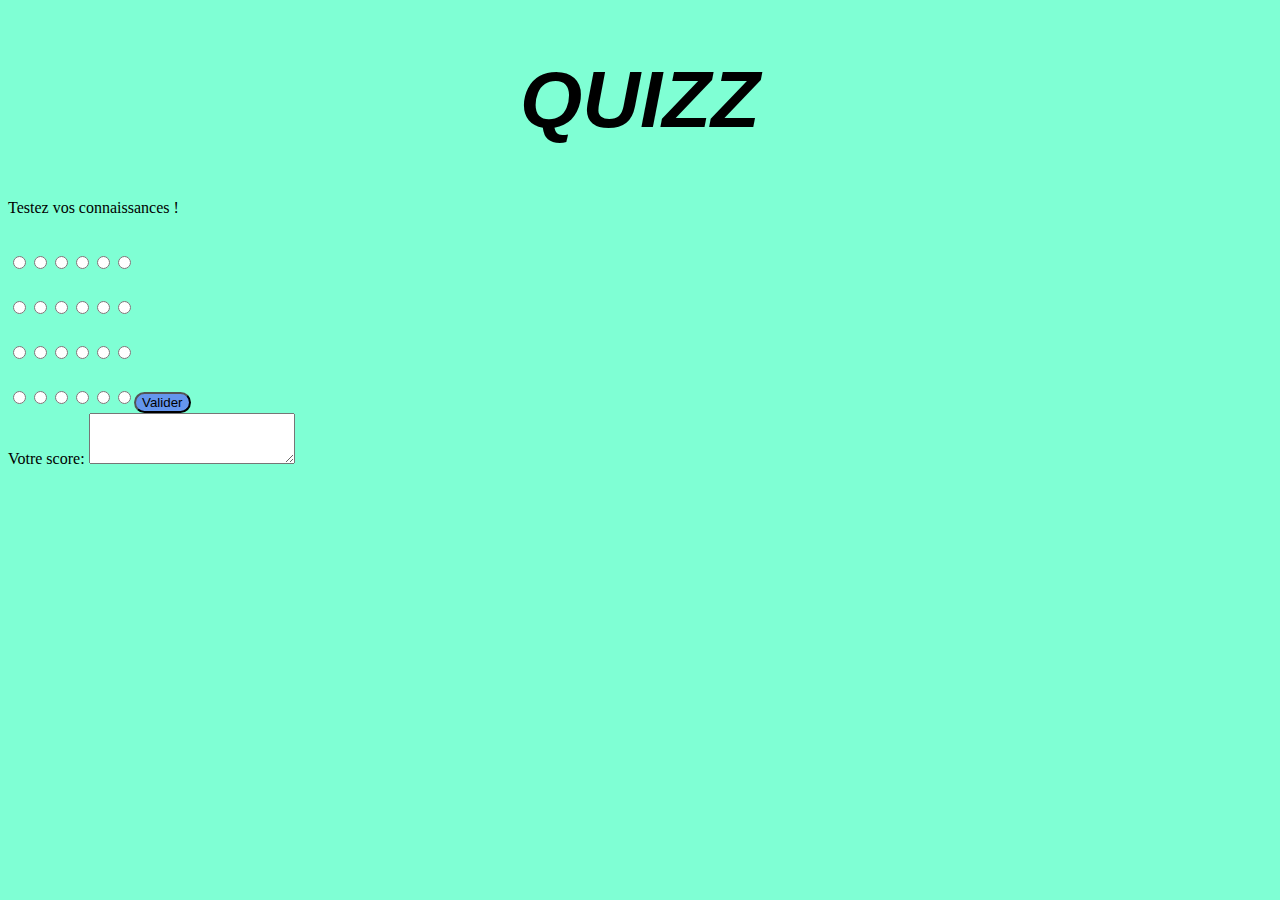
==== index.html @ a790ca7e "first commit" ====
<!DOCTYPE html>
<html lang="fr">
<head>
    <meta charset="UTF-8">
    <meta http-equiv="X-UA-Compatible" content="IE=edge">
    <meta name="viewport" content="width=device-width, initial-scale=1.0">
    <link rel="stylesheet" href="quizz.css">
    <title>QUIZZ</title>
</head>
<body>
    <header>
        <h1>QUIZZ</h1>
        <main>
            <p>Testez vos connaissances !</p>
            <form class="flex" action="#">
                <div id="question1">
                    <div class="question">
                        <input type="radio" id="proposition1" name="question1">
                        <label for="proposition1"></label>
                    </div>
                    <div class="question">
                        <input type="radio" id="proposition2" name="question1">
                        <label for="proposition2"></label>
                    </div>
                    <div class="question">
                        <input type="radio" id="proposition3" name="question1">
                        <label for="proposition3"></label>
                    </div>
                    <div class="question">
                        <input type="radio" id="proposition4" name="question1">
                        <label for="proposition4"></label>
                    </div>
                </div>
                <div id="question2">
                    <div class="question">
                        <input type="radio" id="proposition2_1" name="question2">
                        <label for="proposition2_1"></label>
                    </div>
                    <div class="question">
                        <input type="radio" id="proposition2_2" name="question2">
                        <label for="proposition2_2"></label>
                    </div>
                    <div class="question">
                        <input type="radio" id="aproposition2_3" name="question2">
                        <label for="proposition2_3"></label>
                    </div>
                    <div class="question">
                        <input type="radio" id="proposition2_4" name="question2">
                        <label for="proposition2_4"></label>
                    </div>
                </div>
                <div id="question3">
                    <div class="question">
                        <input type="radio" id="proposition3_1" name="question3">
                        <label for="proposition3_1"></label>
                    </div>
                    <div class="question">
                        <input type="radio" id="proposition3_2" name="question3">
                        <label for="proposition3_2"></label>
                    </div>
                    <div class="question">
                        <input type="radio" id="proposition3_3" name="question3">
                        <label for="proposition3_3"></label>
                    </div>
                    <div class="question">
                        <input type="radio" id="proposition3_4" name="question3">
                        <label for="proposition3_4"></label>
                    </div>
                </div>
                <div id="question4">
                    <div class="question">
                        <input type="radio" id="proposition4_1" name="question4">
                        <label for="proposition4_1"></label>
                    </div>
                    <div class="question">
                        <input type="radio" id="proposition4_2" name="question4">
                        <label for="proposition4_2"></label>
                    </div>
                    <div class="question">
                        <input type="radio" id="aproposition4_3" name="question4">
                        <label for="proposition4_3"></label>
                    </div>
                    <div class="question">
                        <input type="radio" id="proposition4_4" name="question4">
                        <label for="proposition4_4"></label>
                    </div>
                </div>
                <div id="question5">
                    <div class="question">
                        <input type="radio" id="proposition5_1" name="question5">
                        <label for="proposition5_1"></label>
                    </div>
                    <div class="question">
                        <input type="radio" id="proposition5_2" name="question5">
                        <label for="proposition5_2"></label>
                    </div>
                    <div class="question">
                        <input type="radio" id="proposition5_3" name="question5">
                        <label for="proposition5_3"></label>
                    </div>
                    <div class="question">
                        <input type="radio" id="proposition5_4" name="question5">
                        <label for="proposition5_4"></label>
                    </div>
                </div>
                <div id="question4">
                    <div class="question">
                        <input type="radio" id="proposition6_1" name="question6">
                        <label for="proposition6_1"></label>
                    </div>
                    <div class="question">
                        <input type="radio" id="proposition6_2" name="question6">
                        <label for="proposition6_2"></label>
                    </div>
                    <div class="question">
                        <input type="radio" id="aproposition6_3" name="question6">
                        <label for="proposition6_3"></label>
                    </div>
                    <div class="question">
                        <input type="radio" id="proposition6_4" name="question6">
                        <label for="proposition6_4"></label>
                    </div>
                </div>
                <div class="button">
                <button type="submit" class="btn">Valider</button>
                </div>
            </form>
        </main>
        <footer>
            <label for="score">Votre score:</label>
            <textarea id="score" name="score"  rows="3" cols="23">
            </textarea>
        </footer>
    </header>
    <script src="quizz.js"></script>
</body>
</html>
---- quizz.css ----
body{
    background-color: aquamarine;
    color: black;
}
h1
{
    text-align: center;
    font-family: Verdana, Geneva, Tahoma, sans-serif;
    font-size: 80px;
    font-weight: bolder;
    font-style: oblique;
}
.question
{
    font-family: Verdana, Geneva, Tahoma, sans-serif;
    font-size: 40px;
    font-weight: bolder;
    font-style: oblique;  
}
.flex
{
    max-width: 1024px;
    display: flex;
    flex-wrap: wrap;
}
.button
{
    display: flex;
    flex-direction: column;
    flex-wrap: wrap;
    justify-content: flex-end;
}
button
{
    border-radius: 40px 40px;
    background-color: cornflowerblue;
}
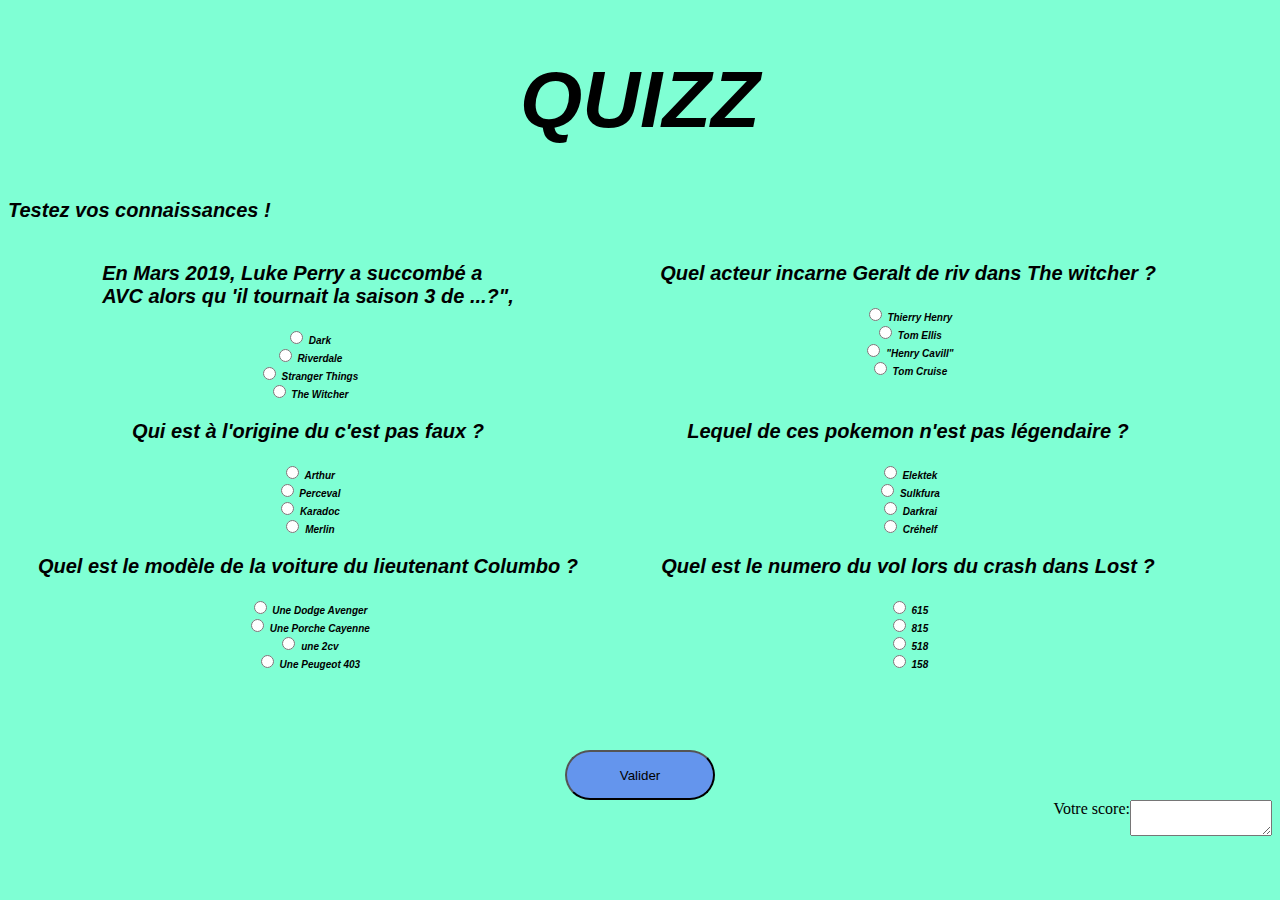
==== commit 85475b7d: "changement" ====
--- a/index.html
+++ b/index.html
@@ -10,128 +10,136 @@
 <body>
     <header>
         <h1>QUIZZ</h1>
-        <main>
-            <p>Testez vos connaissances !</p>
-            <form class="flex" action="#">
-                <div id="question1">
-                    <div class="question">
-                        <input type="radio" id="proposition1" name="question1">
-                        <label for="proposition1"></label>
-                    </div>
-                    <div class="question">
-                        <input type="radio" id="proposition2" name="question1">
-                        <label for="proposition2"></label>
-                    </div>
-                    <div class="question">
-                        <input type="radio" id="proposition3" name="question1">
-                        <label for="proposition3"></label>
-                    </div>
-                    <div class="question">
-                        <input type="radio" id="proposition4" name="question1">
-                        <label for="proposition4"></label>
-                    </div>
+    </header>
+    <main>
+        <p>Testez vos connaissances !</p>
+        <form action="#">
+            <div class="flex" >
+            <div id="question1">
+                <p>En Mars 2019, Luke Perry a succombé a <br> AVC alors qu 'il tournait la saison 3 de ...?",</p>
+                <div class="reponse">
+                    <input type="radio" id="proposition1" name="question1">
+                    <label for="proposition1">Dark</label>
                 </div>
-                <div id="question2">
-                    <div class="question">
-                        <input type="radio" id="proposition2_1" name="question2">
-                        <label for="proposition2_1"></label>
-                    </div>
-                    <div class="question">
-                        <input type="radio" id="proposition2_2" name="question2">
-                        <label for="proposition2_2"></label>
-                    </div>
-                    <div class="question">
-                        <input type="radio" id="aproposition2_3" name="question2">
-                        <label for="proposition2_3"></label>
-                    </div>
-                    <div class="question">
-                        <input type="radio" id="proposition2_4" name="question2">
-                        <label for="proposition2_4"></label>
-                    </div>
+                <div class="reponse">
+                    <input type="radio" id="proposition2" name="question1">
+                    <label for="proposition2">Riverdale</label>
                 </div>
-                <div id="question3">
-                    <div class="question">
-                        <input type="radio" id="proposition3_1" name="question3">
-                        <label for="proposition3_1"></label>
-                    </div>
-                    <div class="question">
-                        <input type="radio" id="proposition3_2" name="question3">
-                        <label for="proposition3_2"></label>
-                    </div>
-                    <div class="question">
-                        <input type="radio" id="proposition3_3" name="question3">
-                        <label for="proposition3_3"></label>
-                    </div>
-                    <div class="question">
-                        <input type="radio" id="proposition3_4" name="question3">
-                        <label for="proposition3_4"></label>
-                    </div>
+                <div class="reponse">
+                    <input type="radio" id="proposition3" name="question1">
+                    <label for="proposition3">Stranger Things</label>
                 </div>
-                <div id="question4">
-                    <div class="question">
-                        <input type="radio" id="proposition4_1" name="question4">
-                        <label for="proposition4_1"></label>
-                    </div>
-                    <div class="question">
-                        <input type="radio" id="proposition4_2" name="question4">
-                        <label for="proposition4_2"></label>
-                    </div>
-                    <div class="question">
-                        <input type="radio" id="aproposition4_3" name="question4">
-                        <label for="proposition4_3"></label>
-                    </div>
-                    <div class="question">
-                        <input type="radio" id="proposition4_4" name="question4">
-                        <label for="proposition4_4"></label>
-                    </div>
+                <div class="reponse">
+                    <input type="radio" id="proposition4" name="question1">
+                    <label for="proposition4">The Witcher</label>
                 </div>
-                <div id="question5">
-                    <div class="question">
-                        <input type="radio" id="proposition5_1" name="question5">
-                        <label for="proposition5_1"></label>
-                    </div>
-                    <div class="question">
-                        <input type="radio" id="proposition5_2" name="question5">
-                        <label for="proposition5_2"></label>
-                    </div>
-                    <div class="question">
-                        <input type="radio" id="proposition5_3" name="question5">
-                        <label for="proposition5_3"></label>
-                    </div>
-                    <div class="question">
-                        <input type="radio" id="proposition5_4" name="question5">
-                        <label for="proposition5_4"></label>
-                    </div>
+            </div>
+            <div id="question2">
+                <p>Quel acteur incarne Geralt de riv dans The witcher ?</p>
+                <div class="reponse">
+                    <input type="radio" id="proposition2_1" name="question2">
+                    <label for="proposition2_1">Thierry Henry</label>
                 </div>
-                <div id="question4">
-                    <div class="question">
-                        <input type="radio" id="proposition6_1" name="question6">
-                        <label for="proposition6_1"></label>
-                    </div>
-                    <div class="question">
-                        <input type="radio" id="proposition6_2" name="question6">
-                        <label for="proposition6_2"></label>
-                    </div>
-                    <div class="question">
-                        <input type="radio" id="aproposition6_3" name="question6">
-                        <label for="proposition6_3"></label>
-                    </div>
-                    <div class="question">
-                        <input type="radio" id="proposition6_4" name="question6">
-                        <label for="proposition6_4"></label>
-                    </div>
+                <div class="reponse">
+                    <input type="radio" id="proposition2_2" name="question2">
+                    <label for="proposition2_2">Tom Ellis</label>
                 </div>
-                <div class="button">
-                <button type="submit" class="btn">Valider</button>
+                <div class="reponse">
+                    <input type="radio" id="proposition2_3" name="question2">
+                    <label for="proposition2_3">"Henry Cavill"</label>
                 </div>
-            </form>
-        </main>
-        <footer>
+                <div class="reponse">
+                    <input type="radio" id="proposition2_4" name="question2">
+                    <label for="proposition2_4">Tom Cruise</label>
+                </div>
+            </div>
+            <div id="question3">
+                <p>Qui est à l'origine du c'est pas faux ?</p>
+                <div class="reponse">
+                    <input type="radio" id="proposition3_1" name="question3">
+                    <label for="proposition3_1">Arthur</label>
+                </div>
+                <div class="reponse">
+                    <input type="radio" id="proposition3_2" name="question3">
+                    <label for="proposition3_2">Perceval</label>
+                </div>
+                <div class="reponse">
+                    <input type="radio" id="proposition3_3" name="question3">
+                    <label for="proposition3_3">Karadoc</label>
+                </div>
+                <div class="reponse">
+                    <input type="radio" id="proposition3_4" name="question3">
+                    <label for="proposition3_4">Merlin</label>
+                </div>
+            </div>
+            <div id="question4">
+                <p>Lequel de ces pokemon n'est pas légendaire ?</p>
+                <div class="reponse">
+                    <input type="radio" id="proposition4_1" name="question4">
+                    <label for="proposition4_1">Elektek</label>
+                </div>
+                <div class="reponse">
+                    <input type="radio" id="proposition4_2" name="question4">
+                    <label for="proposition4_2">Sulkfura</label>
+                </div>
+                <div class="reponse">
+                    <input type="radio" id="proposition4_3" name="question4">
+                    <label for="proposition4_3">Darkrai</label>
+                </div>
+                <div class="reponse">
+                    <input type="radio" id="proposition4_4" name="question4">
+                    <label for="proposition4_4">Créhelf</label>
+                </div>
+            </div>
+            <div id="question5">
+                <p>Quel est le modèle de la voiture du lieutenant Columbo ?</p>
+                <div class="reponse">
+                    <input type="radio" id="proposition5_1" name="question5">
+                    <label for="proposition5_1">Une Dodge Avenger</label>
+                </div>
+                <div class="reponse">
+                    <input type="radio" id="proposition5_2" name="question5">
+                    <label for="proposition5_2">Une Porche Cayenne</label>
+                </div>
+                <div class="reponse">
+                    <input type="radio" id="proposition5_3" name="question5">
+                    <label for="proposition5_3">une 2cv</label>
+                </div>
+                <div class="reponse">
+                    <input type="radio" id="proposition5_4" name="question5">
+                    <label for="proposition5_4">Une Peugeot 403</label>
+                </div>
+            </div>
+            <div id="question6">
+                <p>Quel est le numero du vol lors du  crash dans Lost ?</p>
+                <div class="reponse">
+                    <input type="radio" id="proposition6_1" name="question6">
+                    <label for="proposition6_1">615</label>
+                </div>
+                <div class="reponse">
+                    <input type="radio" id="proposition6_2" name="question6">
+                    <label for="proposition6_2">815</label>
+                </div>
+                <div class="reponse">
+                    <input type="radio" id="proposition6_3" name="question6">
+                    <label for="proposition6_3">518</label>
+                </div>
+                <div class="reponse">
+                    <input type="radio" id="proposition6_4" name="question6">
+                    <label for="proposition6_4">158</label>
+                </div>
+            </div>
+        </div>   
+        <div class="button">
+            <button type="submit" class="btn">Valider</button>
+        </div>
+        </form>
+    </main>
+    <footer>
             <label for="score">Votre score:</label>
-            <textarea id="score" name="score"  rows="3" cols="23">
+            <textarea id="score" name="score"  rows="2" cols="15">
             </textarea>
-        </footer>
-    </header>
+    </footer>
     <script src="quizz.js"></script>
 </body>
 </html>
--- a/quizz.css
+++ b/quizz.css
@@ -7,31 +7,87 @@
     text-align: center;
     font-family: Verdana, Geneva, Tahoma, sans-serif;
     font-size: 80px;
-    font-weight: bolder;
     font-style: oblique;
 }
-.question
+p
 {
     font-family: Verdana, Geneva, Tahoma, sans-serif;
-    font-size: 40px;
+    font-size: 20px;
     font-weight: bolder;
     font-style: oblique;  
 }
 .flex
 {
-    max-width: 1024px;
     display: flex;
     flex-wrap: wrap;
+}
+.reponse
+{
+    font-family: Verdana, Geneva, Tahoma, sans-serif;
+    font-size: 10px;
+    font-weight: bolder;
+    font-style: oblique;   
+}
+#question1
+{
+    display: flex;
+    flex-direction: column;
+    align-items: center;
+    width: 600px;
+}
+#question2
+{
+    display: flex;
+    flex-direction: column;
+    align-items: center;
+    width: 600px;
+}
+#question3
+{
+    display: flex;
+    flex-direction: column;
+    align-items: center;
+    width: 600px;
+}
+#question4
+{
+    display: flex;
+    flex-direction: column;
+    align-items: center;
+    width: 600px;
+}
+#question5
+{
+    display: flex;
+    flex-direction: column;
+    align-items: center;
+    width: 600px;
+}
+#question6
+{
+    display: flex;
+    flex-direction: column;
+    align-items: center;
+    width: 600px;
 }
 .button
 {
     display: flex;
-    flex-direction: column;
+    flex-direction: row;
     flex-wrap: wrap;
-    justify-content: flex-end;
+    justify-content: center;
+    margin-top: 80px;
 }
-button
+.btn
 {
     border-radius: 40px 40px;
     background-color: cornflowerblue;
+    width: 150px;
+    height: 50px;
+    cursor: pointer;
 }
+footer
+{
+    display: flex;
+    justify-content: flex-end;
+}
